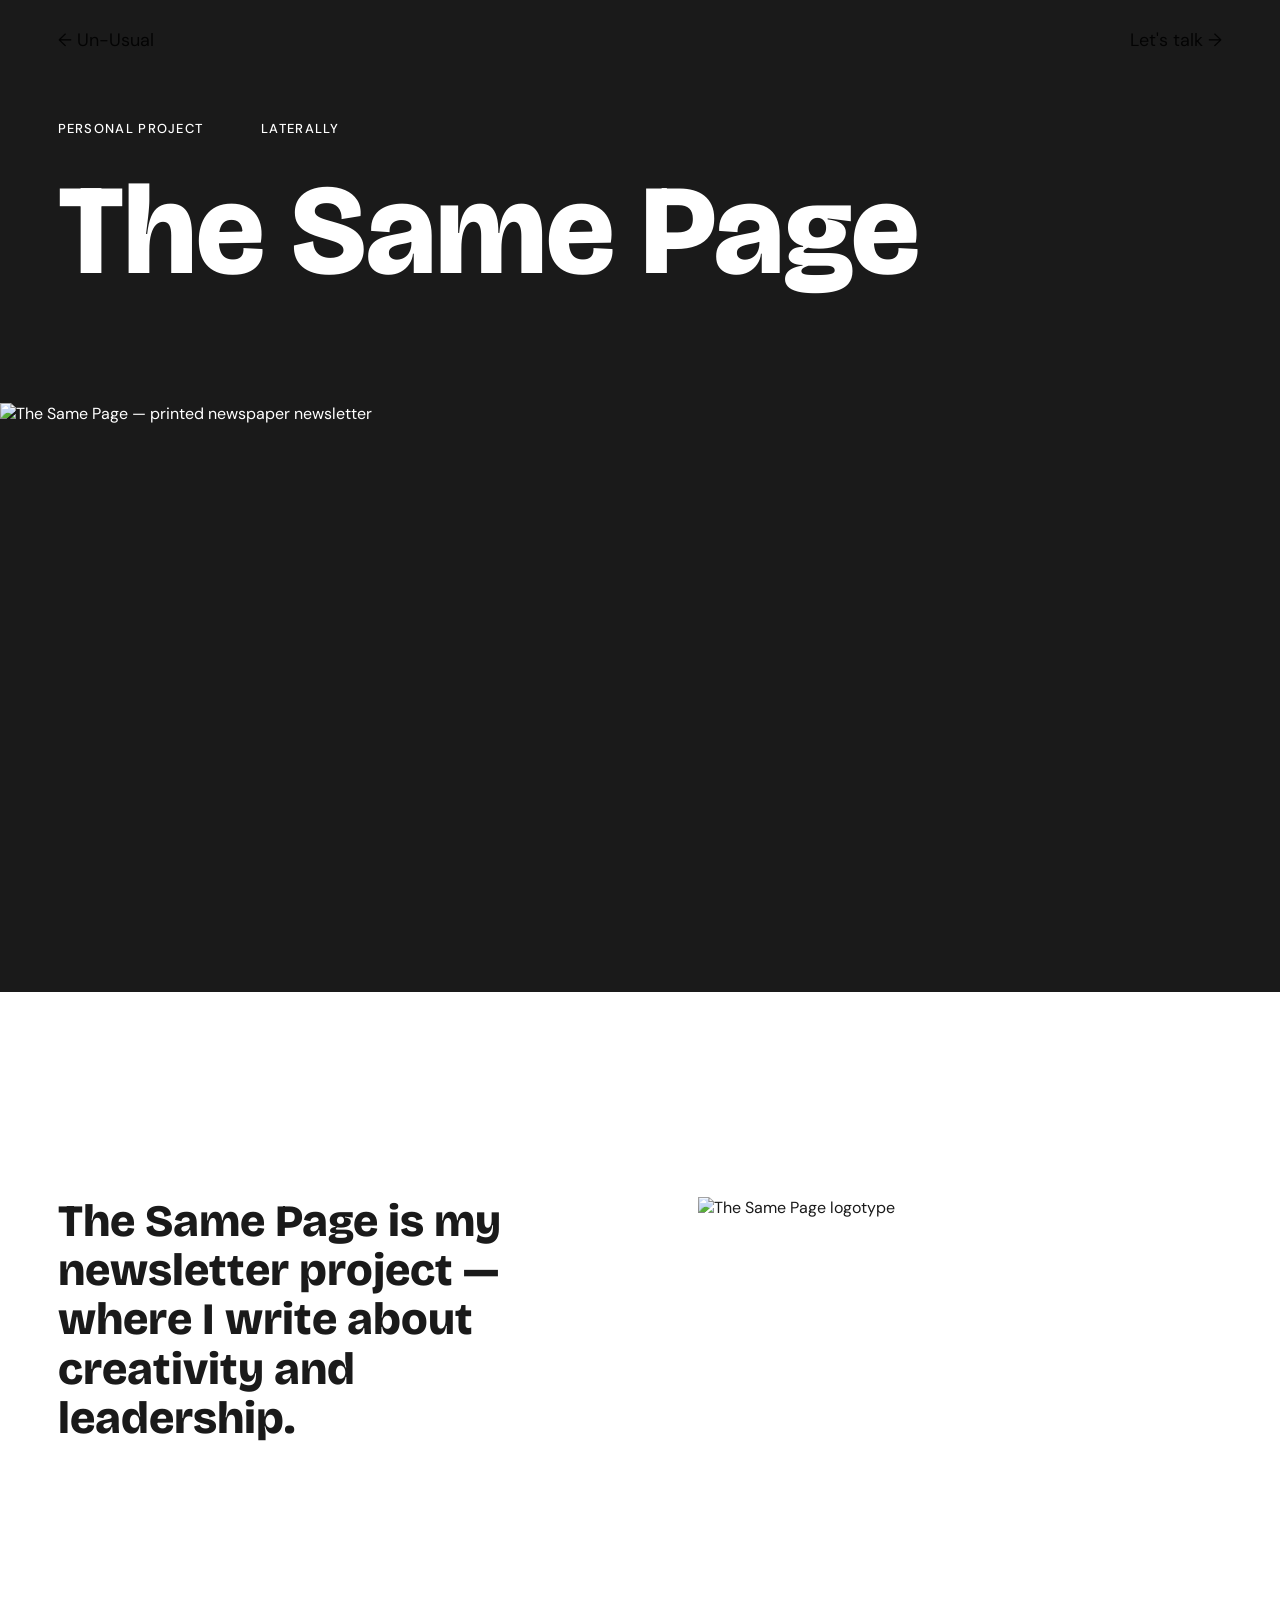
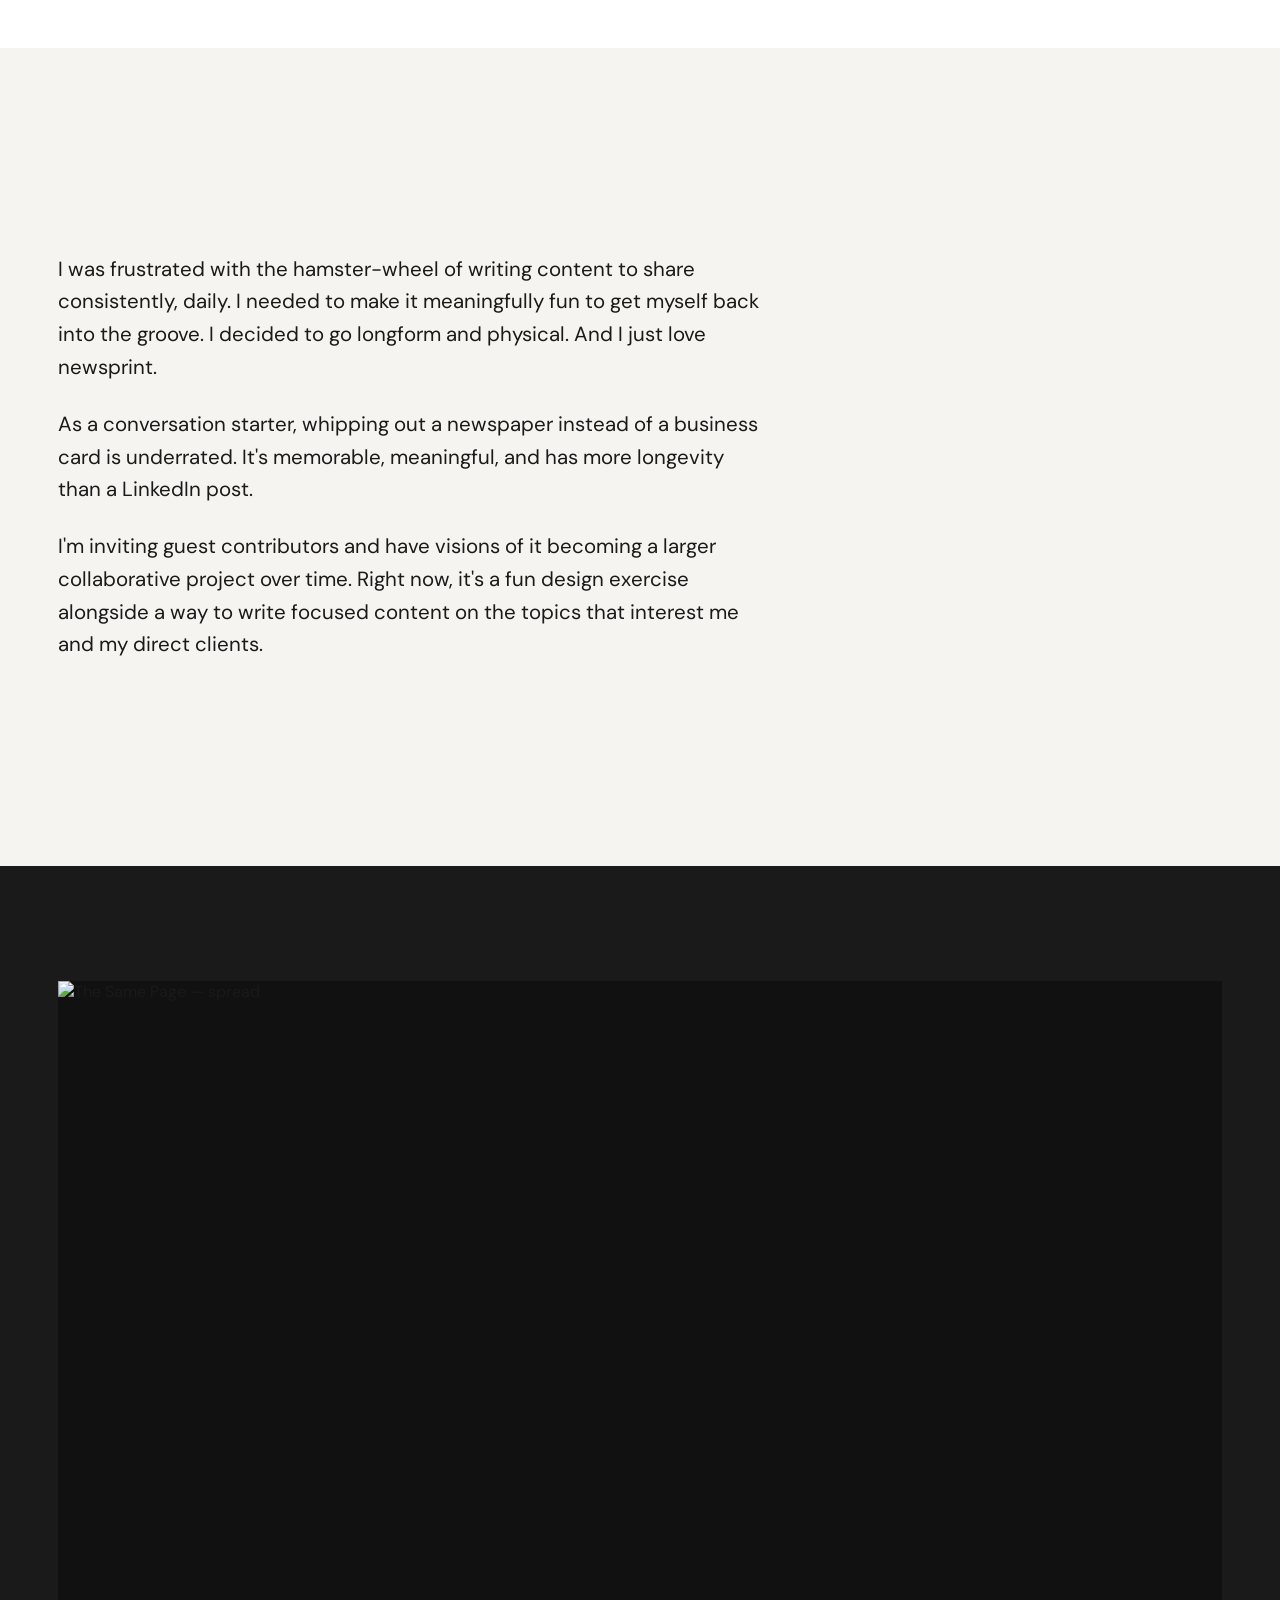
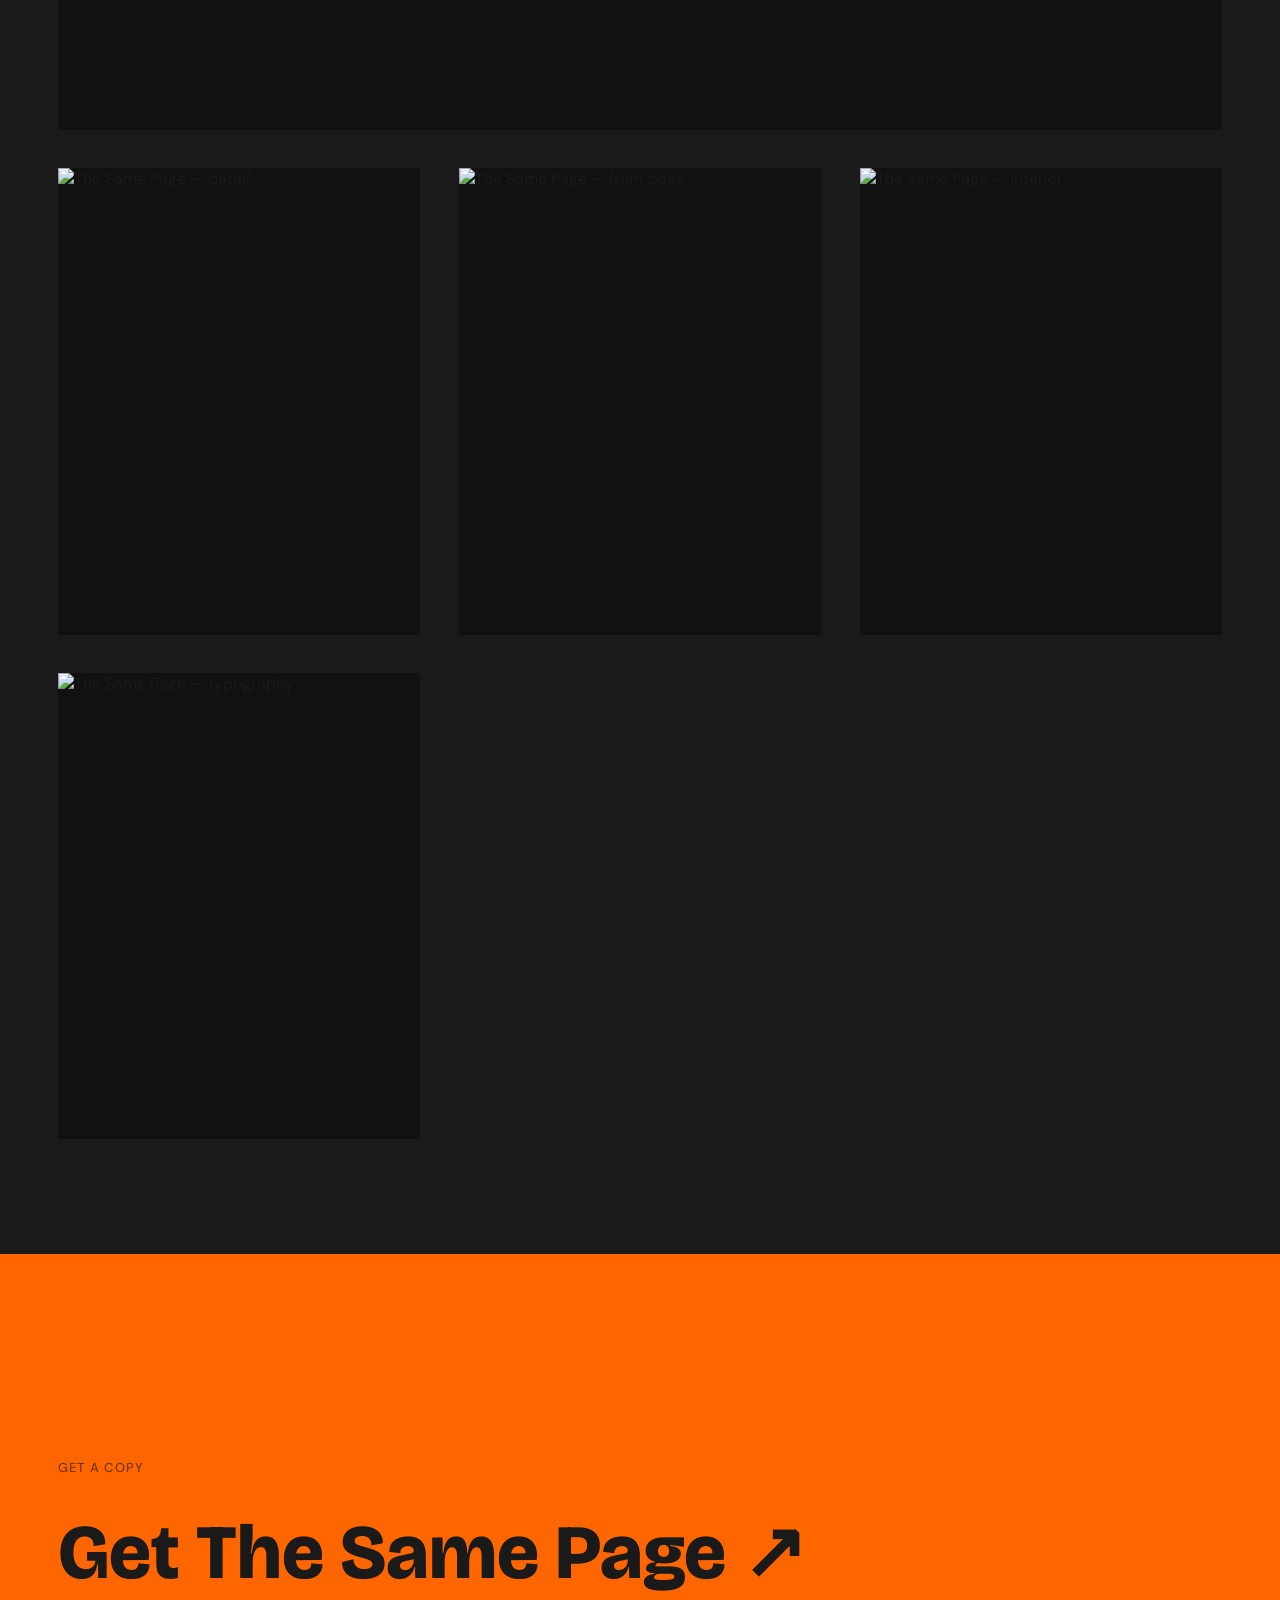
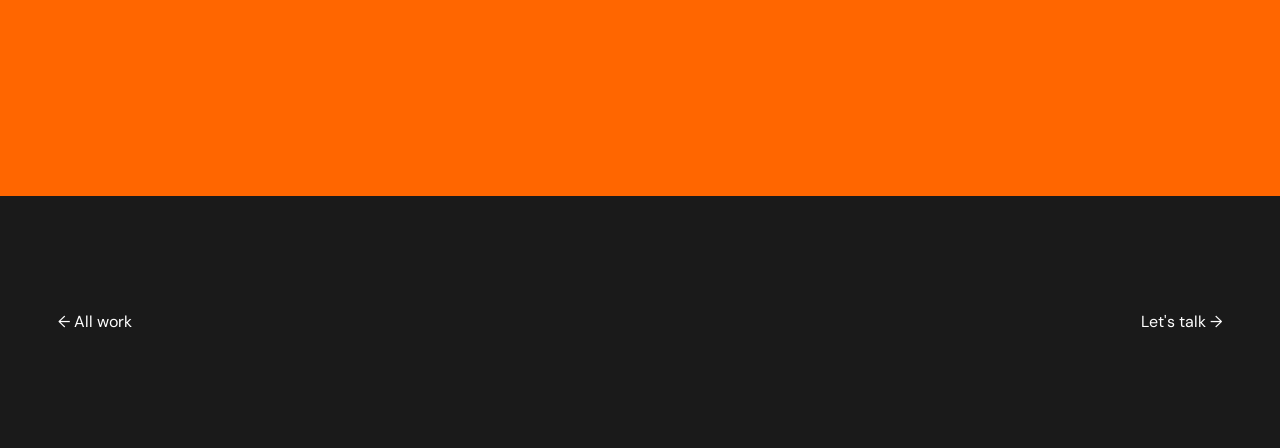
==== src/work/the-same-page.html @ 4fdb2fb9 "Add The Same Page case study + shared case-study styles - src/work/the-same-page.html — full case st" ====
<!DOCTYPE html>
<html lang="en">

<head>
  <meta charset="UTF-8">
  <meta name="viewport" content="width=device-width, initial-scale=1.0">
  <title>The Same Page — Olly Whitman</title>
  <meta name="description" content="A longform printed newsletter about creativity and leadership. A personal project for Laterally.">
  <link rel="preconnect" href="https://fonts.googleapis.com">
  <link rel="preconnect" href="https://fonts.gstatic.com" crossorigin>
  <link href="https://fonts.googleapis.com/css2?family=Bricolage+Grotesque:opsz,wght@12..96,200..800&family=DM+Sans:ital,wght@0,300;0,400;0,500;1,400&display=swap" rel="stylesheet">
  <link rel="stylesheet" href="../styles/tokens.css">
  <link rel="stylesheet" href="../styles/base.css">
  <link rel="stylesheet" href="../styles/case-study.css">
</head>

<body class="cs-body">

  <!-- ── Nav ─────────────────────────────────────────────────── -->
  <nav class="cs-nav" aria-label="Case study navigation">
    <a href="../index.html" class="cs-nav-back">← Un-Usual</a>
    <a href="https://tidycal.com/laterally/unusualcreative" rel="noopener" class="cs-nav-cta">Let's talk →</a>
  </nav>

  <!-- ── Hero ─────────────────────────────────────────────────── -->
  <header class="cs-hero">
    <div class="cs-hero-meta reveal-stagger">
      <span class="cs-label stagger-child">Personal project</span>
      <span class="cs-label stagger-child">Laterally</span>
    </div>
    <h1 class="cs-hero-title reveal">The Same Page</h1>
    <div class="cs-hero-image reveal">
      <img
        src="https://images.squarespace-cdn.com/content/v1/64b98e0d6d53c604fd45fe9b/7bf44a96-e983-4b06-8d0f-3552a1fbc33b/47D9AC2E-DB73-400A-8F16-EF1F0FF72A02.jpg"
        alt="The Same Page — printed newspaper newsletter"
        width="1600" height="900">
    </div>
  </header>

  <!-- ── Intro ─────────────────────────────────────────────────── -->
  <section class="cs-intro">
    <div class="cs-intro-inner reveal">
      <p class="cs-lead">The Same Page is my newsletter project — where I write about creativity and leadership.</p>
    </div>
    <div class="cs-logotype reveal">
      <img
        src="https://images.squarespace-cdn.com/content/v1/64b98e0d6d53c604fd45fe9b/7fd5d874-c2e6-45b6-aa4a-edd1ce00947f/TheSamePage-logotype.png"
        alt="The Same Page logotype"
        width="800" height="300">
    </div>
  </section>

  <!-- ── Body ─────────────────────────────────────────────────── -->
  <section class="cs-body-copy">
    <div class="cs-body-inner reveal-stagger">
      <p class="stagger-child">I was frustrated with the hamster-wheel of writing content to share consistently, daily. I needed to make it meaningfully fun to get myself back into the groove. I decided to go longform and physical. And I just love newsprint.</p>
      <p class="stagger-child">As a conversation starter, whipping out a newspaper instead of a business card is underrated. It's memorable, meaningful, and has more longevity than a LinkedIn post.</p>
      <p class="stagger-child">I'm inviting guest contributors and have visions of it becoming a larger collaborative project over time. Right now, it's a fun design exercise alongside a way to write focused content on the topics that interest me and my direct clients.</p>
    </div>
  </section>

  <!-- ── Gallery ───────────────────────────────────────────────── -->
  <section class="cs-gallery">
    <div class="cs-gallery-grid">
      <div class="cs-gallery-item cs-gallery-wide reveal">
        <img
          src="https://images.squarespace-cdn.com/content/v1/64b98e0d6d53c604fd45fe9b/45914f19-4128-4f83-af28-08ca8fb5bfa3/IMG_2070.jpeg"
          alt="The Same Page — spread"
          width="1400" height="900">
      </div>
      <div class="cs-gallery-item reveal">
        <img
          src="https://images.squarespace-cdn.com/content/v1/64b98e0d6d53c604fd45fe9b/c6508b13-c0c8-4dab-beeb-d354d08af241/IMG_2077.jpeg"
          alt="The Same Page — detail"
          width="700" height="900">
      </div>
      <div class="cs-gallery-item reveal">
        <img
          src="https://images.squarespace-cdn.com/content/v1/64b98e0d6d53c604fd45fe9b/1044fa25-9f6c-4fe9-a1bb-77f45cfc5b2d/IMG_2016.png"
          alt="The Same Page — front page"
          width="700" height="900">
      </div>
      <div class="cs-gallery-item reveal">
        <img
          src="https://images.squarespace-cdn.com/content/v1/64b98e0d6d53c604fd45fe9b/b766f162-1e87-4d52-bd41-b7b401c2f3cc/IMG_2008.png"
          alt="The Same Page — interior"
          width="700" height="900">
      </div>
      <div class="cs-gallery-item reveal">
        <img
          src="https://images.squarespace-cdn.com/content/v1/64b98e0d6d53c604fd45fe9b/7b0b9891-fa2e-4c0b-be8f-190add4f42a1/IMG_2007.png"
          alt="The Same Page — typography"
          width="700" height="900">
      </div>
    </div>
  </section>

  <!-- ── CTA ───────────────────────────────────────────────────── -->
  <section class="cs-cta reveal">
    <p class="cs-cta-label">Get a copy</p>
    <a href="https://laterally.gumroad.com/" rel="noopener" class="cs-cta-link">
      Get The Same Page <span aria-hidden="true">↗</span>
    </a>
  </section>

  <!-- ── Footer nav ────────────────────────────────────────────── -->
  <nav class="cs-footer-nav" aria-label="Work navigation">
    <a href="../index.html#work" class="cs-footer-back">← All work</a>
    <a href="../index.html#contact" class="cs-footer-talk">Let's talk →</a>
  </nav>

  <script src="../scripts/main.js" defer></script>

</body>
</html>
---- src/styles/tokens.css ----
:root {
  /* Colors */
  --color-orange: #ff6600;
  --color-orange-hover: #e55a00;
  --color-black: #1a1a1a;
  --color-white: #ffffff;
  --color-off-white: #f5f4f0;
  --color-mid: #666666;

  /* Typography */
  --font-display: 'Bricolage Grotesque', sans-serif;
  --font-body: 'DM Sans', sans-serif;

  /* Spacing — 4.5vw system */
  --pad-h: 4.5vw;
  --space-xs: 1.5vw;
  --space-sm: 3vw;
  --space-md: 4.5vw;
  --space-lg: 9vw;
  --space-xl: 16vw;

  /* Layout */
  --content-width: calc(100% - 9vw);

  /* Transitions */
  --ease-out: cubic-bezier(0.5, 0.25, 0, 1);
  --ease-snap: cubic-bezier(0.16, 1, 0.3, 1);
}
---- src/styles/base.css ----
*, *::before, *::after {
  box-sizing: border-box;
  margin: 0;
  padding: 0;
}

html {
  overflow-x: hidden;
}

body {
  width: 100%;
  overflow-x: hidden;
  background-color: var(--color-black);
  color: var(--color-black);
  font-family: var(--font-body);
  -webkit-font-smoothing: antialiased;
}

img, video {
  display: block;
  max-width: 100%;
  height: auto;
}

a {
  color: inherit;
  text-decoration: none;
}

ul {
  list-style: none;
}

h1, h2, h3 {
  font-weight: 800;
  margin: 0;
}

/* ── Brand accent: orange hyphen ─────────────────────────────── */
.hero-hyphen {
  color: var(--color-orange);
}

/* ── Scroll reveal utilities ──────────────────────────────────── */
.reveal {
  opacity: 0;
  transform: translateY(24px);
  transition: opacity 0.7s var(--ease-out), transform 0.7s var(--ease-out);
}

.reveal.visible {
  opacity: 1;
  transform: translateY(0);
}

.stagger-child {
  opacity: 0;
  transform: translateY(18px);
  transition: opacity 0.6s var(--ease-out), transform 0.6s var(--ease-out);
}

.stagger-child.visible {
  opacity: 1;
  transform: translateY(0);
}

@media (prefers-reduced-motion: reduce) {
  *, *::before, *::after {
    animation-duration: 0.01ms !important;
    transition-duration: 0.01ms !important;
  }

  .reveal,
  .stagger-child {
    opacity: 1;
    transform: none;
  }
}
---- src/styles/case-study.css ----
/* ── Case Study — shared styles for all work pages ─────────── */

.cs-body {
  background-color: var(--color-off-white);
  color: var(--color-black);
}

/* ── Nav ──────────────────────────────────────────────────────── */
.cs-nav {
  position: fixed;
  top: 0;
  left: 0;
  width: 100%;
  display: flex;
  align-items: center;
  justify-content: space-between;
  padding: 20px var(--pad-h);
  z-index: 100;
  mix-blend-mode: multiply; /* stays readable over light bg */
  font-family: var(--font-body);
  font-size: 15px;
}

.cs-nav-back,
.cs-nav-cta {
  color: var(--color-black);
  text-decoration: none;
  transition: opacity 0.2s ease;
}

.cs-nav-back:hover,
.cs-nav-cta:hover {
  opacity: 0.5;
}

/* ── Hero ─────────────────────────────────────────────────────── */
.cs-hero {
  padding-top: 100px;
  background-color: var(--color-black);
  color: var(--color-white);
}

.cs-hero-meta {
  display: flex;
  gap: var(--space-md);
  padding: 0 var(--pad-h) var(--space-sm);
}

.cs-label {
  font-family: var(--font-body);
  font-size: 13px;
  font-weight: 500;
  letter-spacing: 0.1em;
  text-transform: uppercase;
  opacity: 0.55;
}

.cs-hero-title {
  font-family: var(--font-display);
  font-size: clamp(52px, 10vw, 140px);
  font-weight: 800;
  line-height: 0.88;
  padding: 0 var(--pad-h) var(--space-lg);
  color: var(--color-white);
}

.cs-hero-image {
  width: 100%;
  overflow: hidden;
}

.cs-hero-image img {
  width: 100%;
  height: 56vw;
  object-fit: cover;
  display: block;
}

/* ── Intro ────────────────────────────────────────────────────── */
.cs-intro {
  background-color: var(--color-white);
  padding: var(--space-xl) var(--pad-h);
  display: grid;
  gap: var(--space-lg);
}

.cs-lead {
  font-family: var(--font-display);
  font-size: clamp(24px, 3.5vw, 48px);
  font-weight: 800;
  line-height: 1.1;
  color: var(--color-black);
  max-width: 22ch;
}

.cs-logotype {
  max-width: 320px;
}

.cs-logotype img {
  width: 100%;
  height: auto;
}

/* ── Body copy ────────────────────────────────────────────────── */
.cs-body-copy {
  background-color: var(--color-off-white);
  padding: var(--space-xl) var(--pad-h);
}

.cs-body-inner {
  max-width: 64ch;
  display: flex;
  flex-direction: column;
  gap: 1.5em;
}

.cs-body-inner p {
  font-family: var(--font-body);
  font-size: clamp(17px, 1.6vw, 22px);
  line-height: 1.6;
  color: var(--color-black);
}

/* ── Gallery ──────────────────────────────────────────────────── */
.cs-gallery {
  background-color: var(--color-black);
  padding: var(--space-lg) var(--pad-h);
}

.cs-gallery-grid {
  display: grid;
  grid-template-columns: 1fr 1fr;
  gap: var(--space-sm);
}

.cs-gallery-wide {
  grid-column: 1 / -1;
}

.cs-gallery-item img {
  width: 100%;
  height: 100%;
  object-fit: cover;
  display: block;
}

.cs-gallery-item {
  overflow: hidden;
  background-color: #111;
}

/* ── CTA ──────────────────────────────────────────────────────── */
.cs-cta {
  background-color: var(--color-orange);
  padding: var(--space-xl) var(--pad-h);
}

.cs-cta-label {
  font-family: var(--font-body);
  font-size: 13px;
  font-weight: 500;
  letter-spacing: 0.1em;
  text-transform: uppercase;
  opacity: 0.6;
  margin-bottom: var(--space-sm);
}

.cs-cta-link {
  font-family: var(--font-display);
  font-size: clamp(32px, 6vw, 80px);
  font-weight: 800;
  line-height: 1;
  color: var(--color-black);
  text-decoration: none;
  display: inline-block;
  transition: transform 0.3s var(--ease-out);
}

.cs-cta-link:hover {
  transform: skewX(-3deg);
}

/* ── Footer nav ───────────────────────────────────────────────── */
.cs-footer-nav {
  background-color: var(--color-black);
  display: flex;
  justify-content: space-between;
  padding: var(--space-lg) var(--pad-h);
  font-family: var(--font-body);
  font-size: 16px;
}

.cs-footer-back,
.cs-footer-talk {
  color: var(--color-white);
  text-decoration: none;
  transition: opacity 0.2s ease;
}

.cs-footer-back:hover,
.cs-footer-talk:hover {
  opacity: 0.5;
}

/* ── Responsive ───────────────────────────────────────────────── */
@media (min-width: 768px) {
  .cs-nav {
    font-size: 18px;
    padding: 28px var(--pad-h);
  }

  .cs-hero {
    padding-top: 120px;
  }

  .cs-hero-image img {
    height: 46vw;
  }

  .cs-intro {
    grid-template-columns: 1fr 1fr;
    align-items: start;
    padding: var(--space-xl) var(--pad-h);
  }

  .cs-gallery-grid {
    grid-template-columns: 1fr 1fr 1fr;
    gap: var(--space-sm);
  }

  .cs-gallery-wide {
    grid-column: 1 / -1;
  }
}
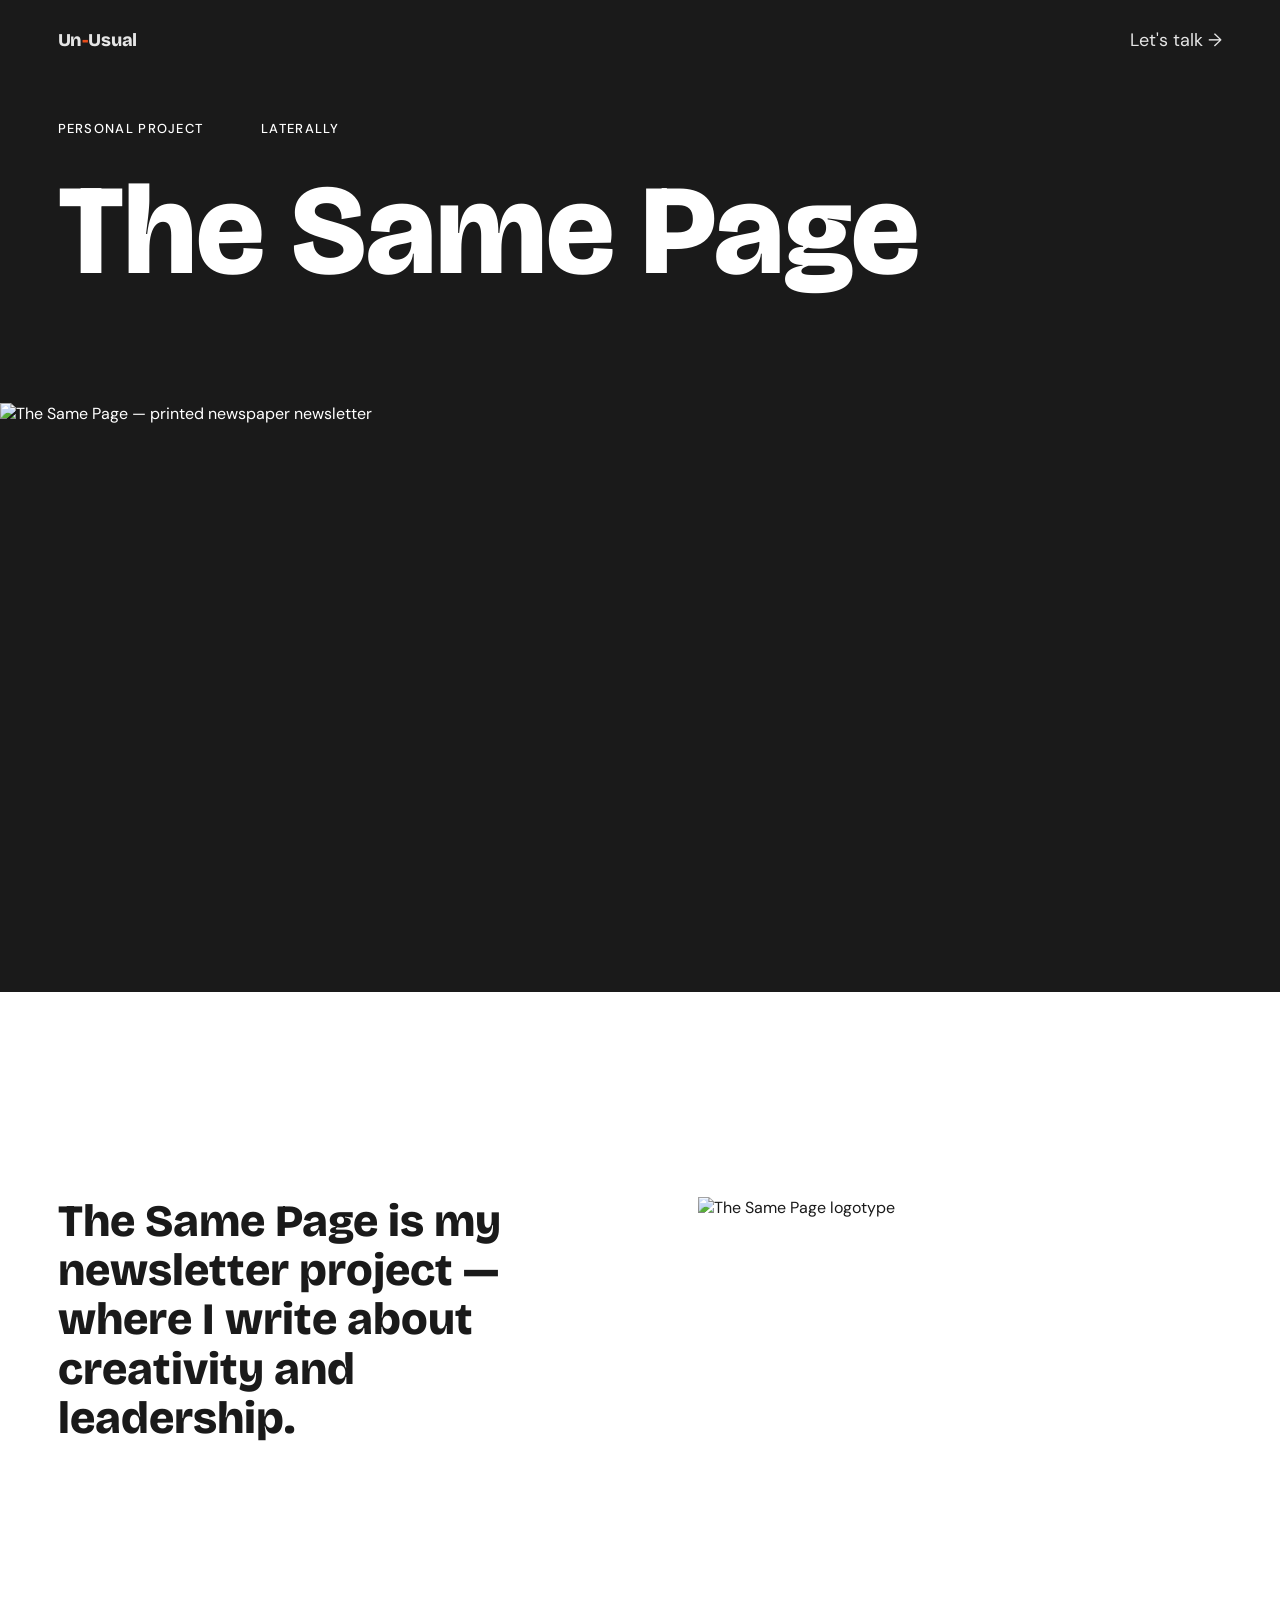
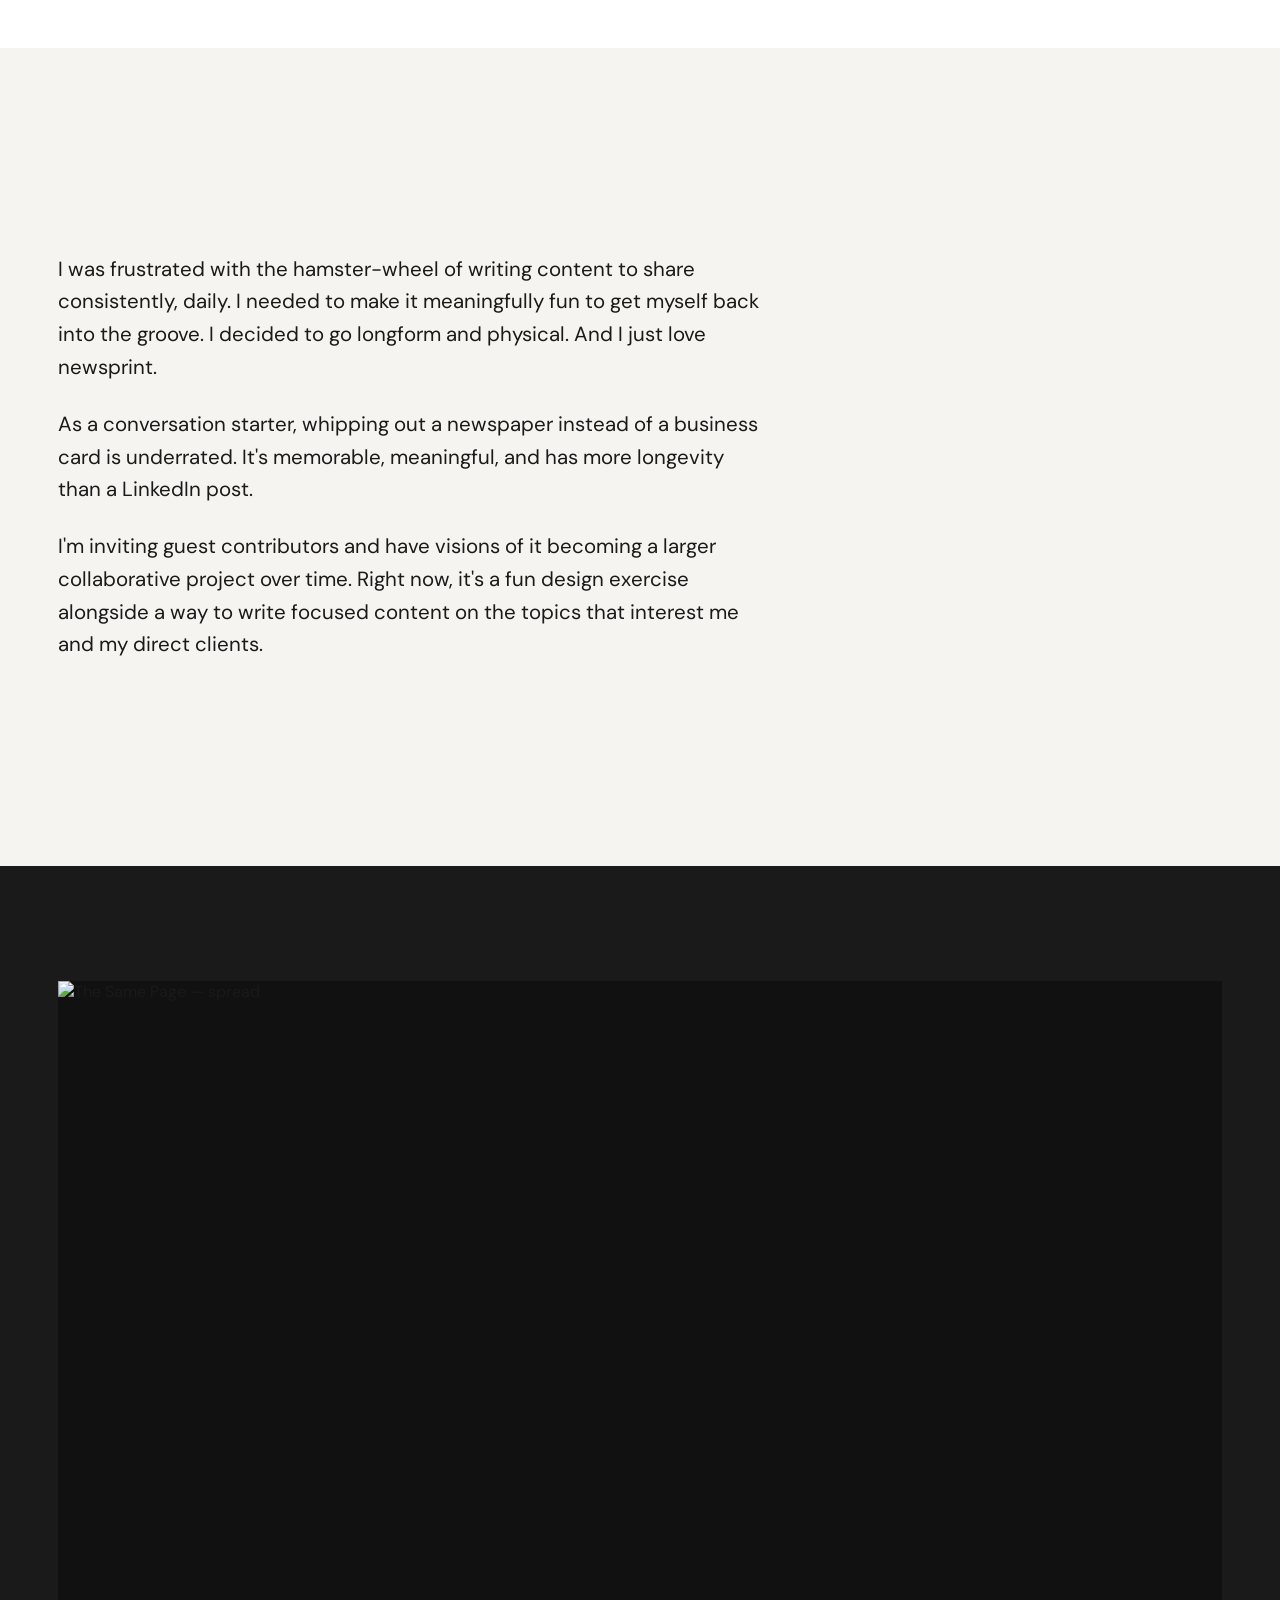
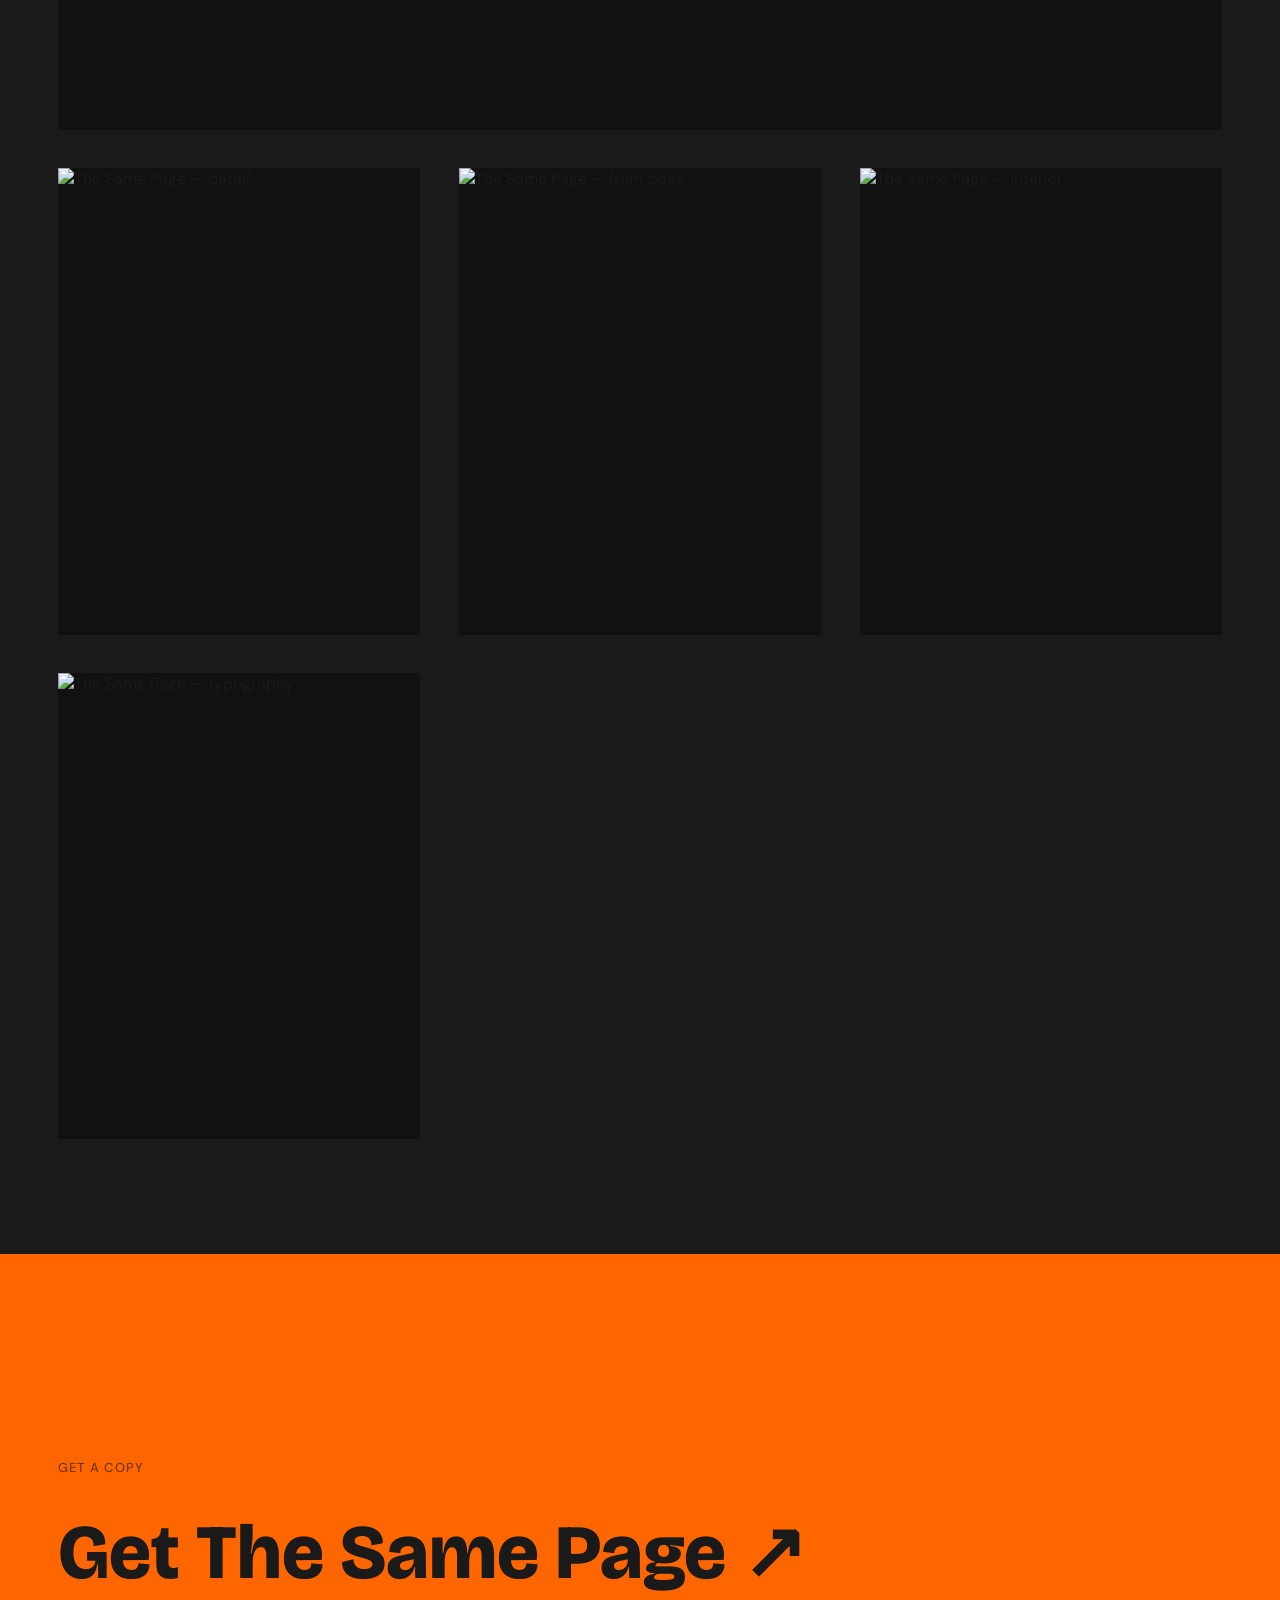
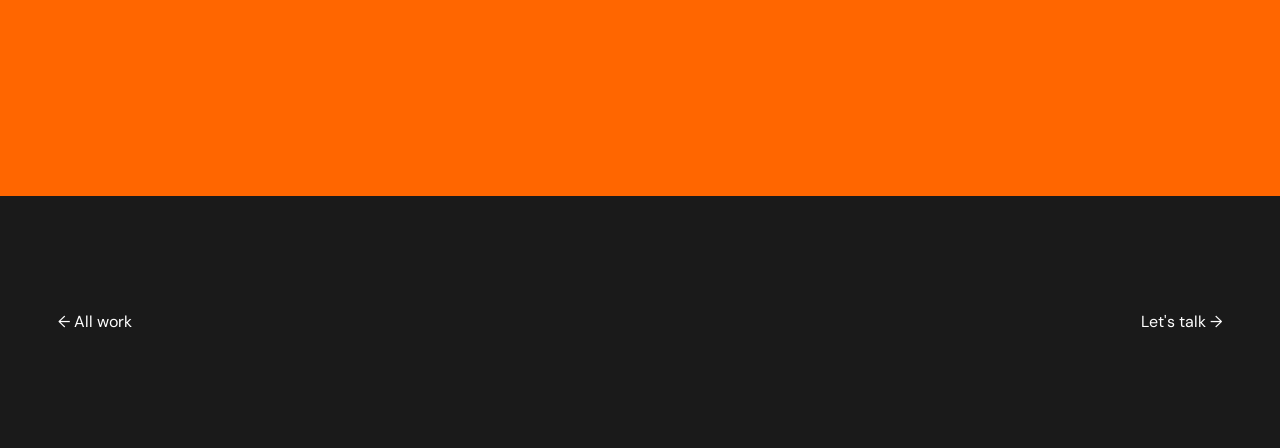
==== commit b5916488: "Case study nav: logo mark + fix CTA visibility - Replace back text link with Un-Usual wordmark logo " ====
--- a/src/work/the-same-page.html
+++ b/src/work/the-same-page.html
@@ -18,7 +18,9 @@
 
   <!-- ── Nav ─────────────────────────────────────────────────── -->
   <nav class="cs-nav" aria-label="Case study navigation">
-    <a href="../index.html" class="cs-nav-back">← Un-Usual</a>
+    <a href="../index.html" class="cs-nav-logo" aria-label="Back to Un-Usual home">
+      Un<span class="cs-logo-hyphen">-</span>Usual
+    </a>
     <a href="https://tidycal.com/laterally/unusualcreative" rel="noopener" class="cs-nav-cta">Let's talk →</a>
   </nav>
 
--- a/src/styles/case-study.css
+++ b/src/styles/case-study.css
@@ -16,21 +16,37 @@
   justify-content: space-between;
   padding: 20px var(--pad-h);
   z-index: 100;
-  mix-blend-mode: multiply; /* stays readable over light bg */
+  mix-blend-mode: difference; /* white text: visible on black, inverts to dark on light */
   font-family: var(--font-body);
   font-size: 15px;
 }
 
-.cs-nav-back,
+.cs-nav-logo {
+  font-family: var(--font-display);
+  font-weight: 800;
+  font-size: 18px;
+  color: var(--color-white);
+  text-decoration: none;
+  transition: opacity 0.2s ease;
+  letter-spacing: -0.01em;
+}
+
+.cs-logo-hyphen {
+  color: var(--color-orange);
+}
+
+.cs-nav-logo:hover {
+  opacity: 0.7;
+}
+
 .cs-nav-cta {
-  color: var(--color-black);
+  color: var(--color-white);
   text-decoration: none;
   transition: opacity 0.2s ease;
 }
 
-.cs-nav-back:hover,
 .cs-nav-cta:hover {
-  opacity: 0.5;
+  opacity: 0.7;
 }
 
 /* ── Hero ─────────────────────────────────────────────────────── */
